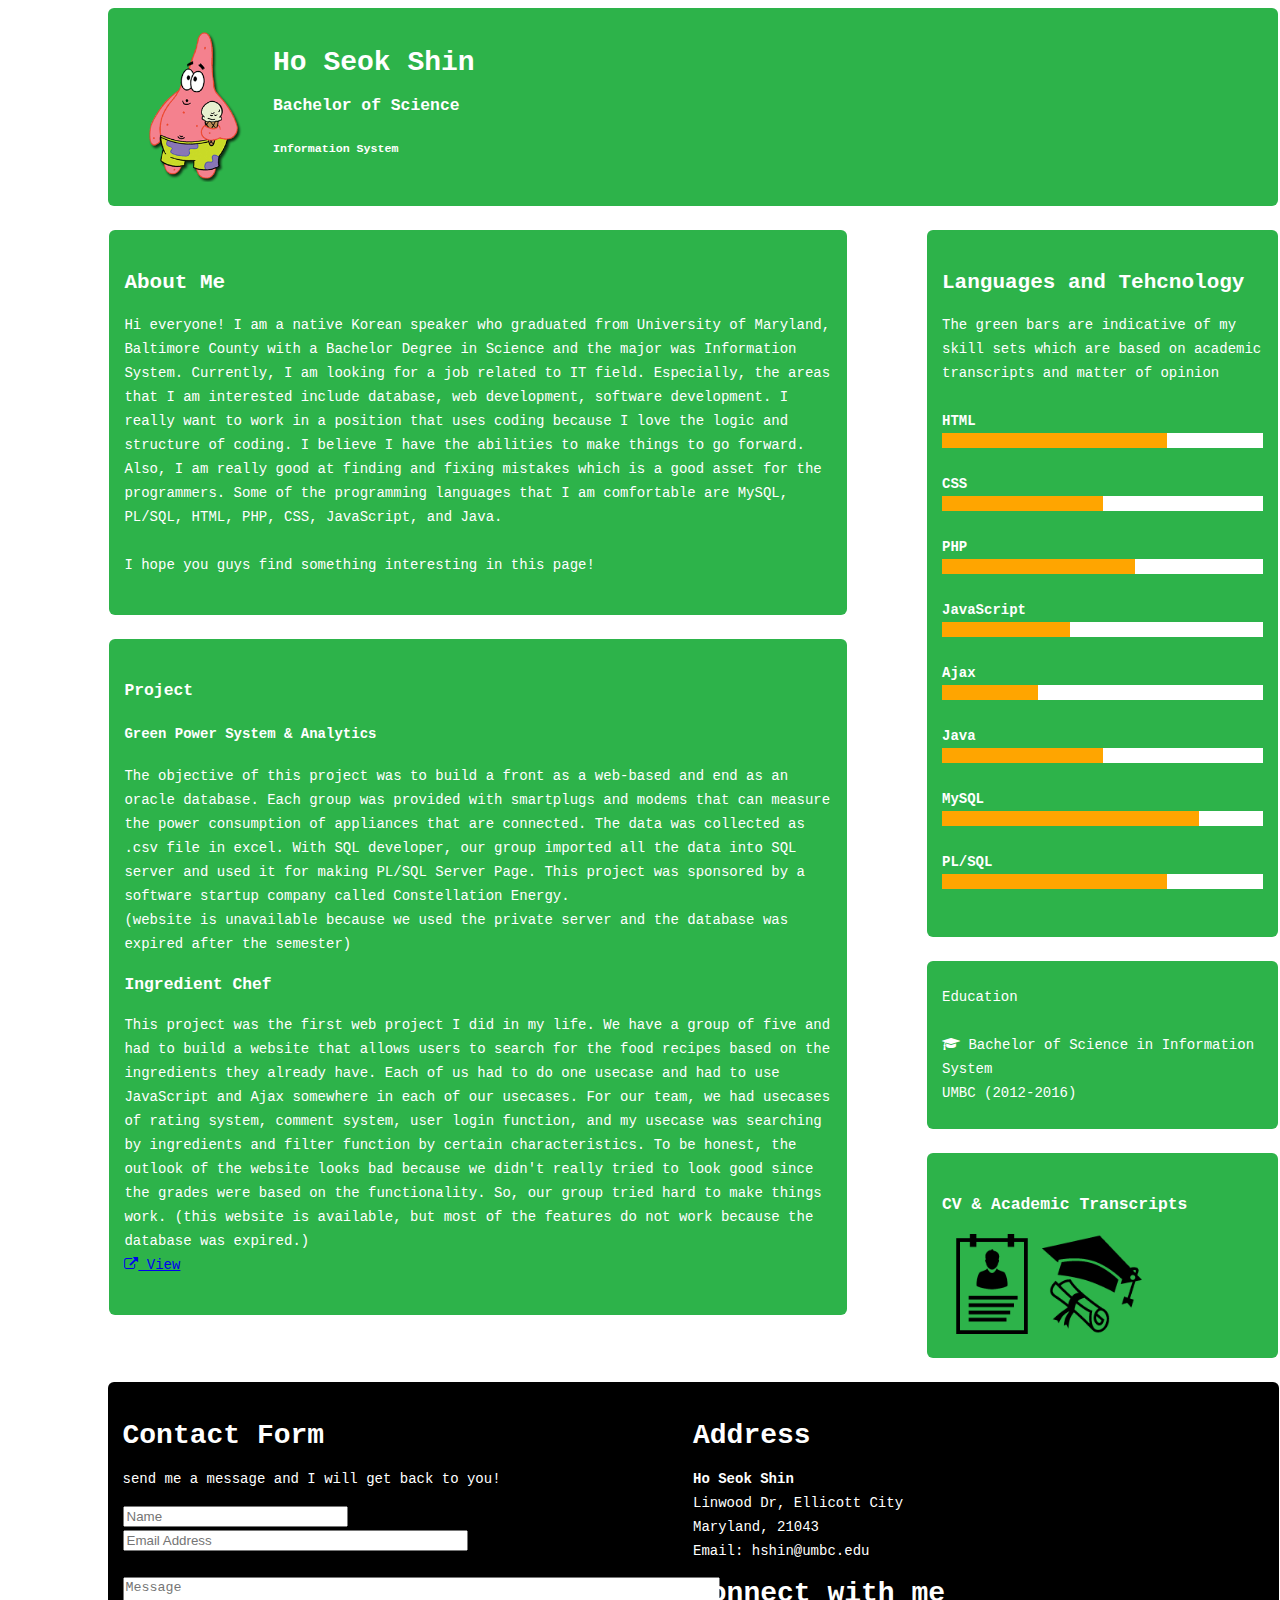
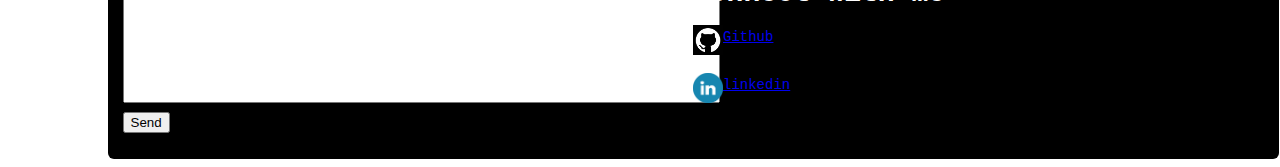
==== new1.html @ 07782965 "Add files via upload" ====
<?xml version="1.0" encoding="utf-8"?>
<!DOCTYPE html PUBLIC "-//W3C//DTD XHTML 1.1//EN" "http://www.w3.org/TR/xhtml11/DTD/xhtml11.dtd">
<html xmlns = "http://www.w3.org/1999/xhtml">
<head>
<title>Ho Seok Shin</title>
<meta http-equiv="Content-Type" content="text/html; charset=iso-8859-1" />
<link rel="stylesheet" type="text/css" href="practice.css" title="style" />
<link rel="stylesheet" type="text/css" href="http://fonts.googleapis.com/css?family=Tangerine" />
<link rel="stylesheet" href="https://maxcdn.bootstrapcdn.com/font-awesome/4.4.0/css/font-awesome.min.css" />  
</head>
<body>
	<header>
		<code>
			<img src="patrick1.jpg" alt="patrick" height="150" width="150" />
			<h1>Ho Seok  Shin</h1>
			<h3>Bachelor of Science</h3>
			<h5>Information System</h5>
		</code>
	</header>

	<section>
		<code>
			<h2>About Me</h2>
			<p>
			Hi everyone! I am a native Korean speaker who graduated from University of Maryland, Baltimore County with a Bachelor Degree in Science and the major was Information System.
			Currently, I am looking for a job related to IT field. Especially, the areas that I am interested include database, web development, software development.
			I really want to work in a position that uses coding because I love the logic and structure of coding. 
			I believe I have the abilities to make things to go forward. Also, I am really good at finding and fixing mistakes which is a good asset for the programmers. 
			Some of the programming languages that I am comfortable are MySQL, PL/SQL, HTML, PHP, CSS, JavaScript, and Java. <br /><br />
			I hope you guys find something interesting in this page!
			
			</p>
		</code>
	</section>

	<aside>
	  <code>
	  <h2>Languages and Tehcnology</h2>
			The green bars are indicative of my skill sets which are based on academic transcripts and matter of opinion <br /><br />
			<b>HTML</b>
			<div class="meter">
				<span style="width: 70%"></span>
			</div><br />
			<b>CSS</b>
			<div class="meter">
				<span style="width: 50%"></span>
			</div><br />
			<b>PHP</b>
			<div class="meter">
				<span style="width: 60%"></span>
			</div><br />
			<b>JavaScript</b>
			<div class="meter">
				<span style="width: 40%"></span>
			</div><br />
			<b>Ajax</b>
			<div class="meter">
				<span style="width: 30%"></span>
			</div><br />
			<b>Java</b>
			<div class="meter">
				<span style="width: 50%"></span>
			</div><br />
			<b>MySQL</b>
			<div class="meter">
				<span style="width: 80%"></span>
			</div><br />
			<b>PL/SQL</b>
			<div class="meter">
				<span style="width: 70%"></span>
			</div><br />
		</div>
	  </code>
	</aside>

	<section>
		<code>
			<h3>Project</h3>
			<h4>Green Power System & Analytics</h4>
			<p>The objective of this project was to build a front as a web-based and end as an oracle database.
			Each group was provided with smartplugs and modems that can measure the power consumption of appliances that are connected.
			The data was collected as .csv file in excel. With SQL developer, our group imported all the data into SQL server and used it for making PL/SQL Server Page.
			This project was sponsored by a software startup company called Constellation Energy.
			<br />(website is unavailable because we used the private server and the database was expired after the semester)</p>
		
			<h3>Ingredient Chef</h3>
			<p>
			This project was the first web project I did in my life. We have a group of five and had to build a website that allows users to search
			for the food recipes based on the ingredients they already have. Each of us had to do one usecase and had to use JavaScript and Ajax somewhere in each of our usecases.
			For our team, we had usecases of rating system, comment system, user login function, and my usecase was searching by ingredients and
			filter function by certain characteristics. To be honest, the outlook of the website looks bad because we didn't really tried to look good
			since the grades were based on the functionality. So, our group tried hard to make things work.
			(this website is available, but most of the features do not work because the database was expired.)
			<br />
			<a class="more-link" href="http://userpages.umbc.edu/~hshin3/is448/finaldemo/home.html" target="_blank"><i class="fa fa-external-link"></i> View</a>
			</p>
		</code>
	</section>

	<aside>
		<code>
			Education <br /><br />
			<i class="fa fa-graduation-cap"></i> Bachelor of Science in Information System <br />
			UMBC (2012-2016)
		</code>
	</aside>
	
	<aside>
		<code>
			<h3>CV & Academic Transcripts</h3>
			<a href=""><img src="cv.img" alt="transcript" height="100" width="100"></a>
			<a href=""><img src="cv2.img" alt="transcript" height="100" width="100"></a>
		</code>
	</aside>

	<footer>
		<div class="check">
			<div class="leftside">
				<h1>Contact Form </h1>
				<p>send me a message and I will get back to you!</p>
				<form name="contactForm" action="contactForm.php" method="post">
				<input type = "text" name="name" size="25" placeholder="Name" /> <input type = "text" name="email" size="40" placeholder="Email Address" /> <br /><br />	
				<textarea name="message" rows="8" cols="72" placeholder="Message"></textarea> <br />
				<input type="submit" name="submit" value ="Send" />
				</form>
			</div>
			<div class="rightside">
				<h1>Address</h1>
				<strong>Ho Seok Shin</strong> <br />
				Linwood Dr, Ellicott City <br />
				Maryland, 21043 <br/>
				Email: hshin@umbc.edu
				<h1>Connect with me</h1>
				<a href="https://github.com/zasxcv12"><img src="github1.jpg" alt="githubimg" height="30" width="30" />Github</a> <br /><br />
				<a href="https://www.linkedin.com/profile/preview?locale=en_US&trk=prof-0-sb-preview-primary-button"><img src="linkedin.jpg" alt="linkedin" height="30" width="30" /> linkedin</a>
			</div>
		
		</div>
	</footer>
</body>
</html>
---- practice.css ----
code {
  background: #2db34a;
  border-radius: 6px;
  color: #fff;
  display: block;
  font: 14px/24px "Source Code Pro", Inconsolata, "Lucida Console", Terminal, "Courier New", Courier;
  padding: 24px 15px;
  margin-left: 10%;
  overflow: auto;
}
header,section,aside,footer {
  margin: 0 1.5% 24px 1.5%;
}
header{
	width: 100%;
	margin-left: -30px;
}
section {
  float: left;
  width: 63%;
}
aside {
  float: right;
  width: 30%;
  margin-right: 30px;
}
footer {
  clear: both;
  margin-bottom: 0;
}
img{
	float: left;
}
.meter { 
	height: 15px;  
	position: relative;
	background: white;
	
}
.meter > span {
  display: block;
  height: 100%;
  background-color: orange;
  position: relative;
  overflow: hidden;
} 
.check {
	background-color:black;
	color: #fff;
	display: block;
	font: 14px/24px "Source Code Pro", Inconsolata, "Lucida Console", Terminal, "Courier New", Courier;
	padding: 24px 15px;
	border-radius: 6px;
	margin-left: 80px;
	margin-right: 10px;
	overflow: auto;
}
.rightside {
	float:right;
	width: 50%;
}
.leftside {
	float:left;
	width: 50%;
}
body {
	width: 1300px;
}
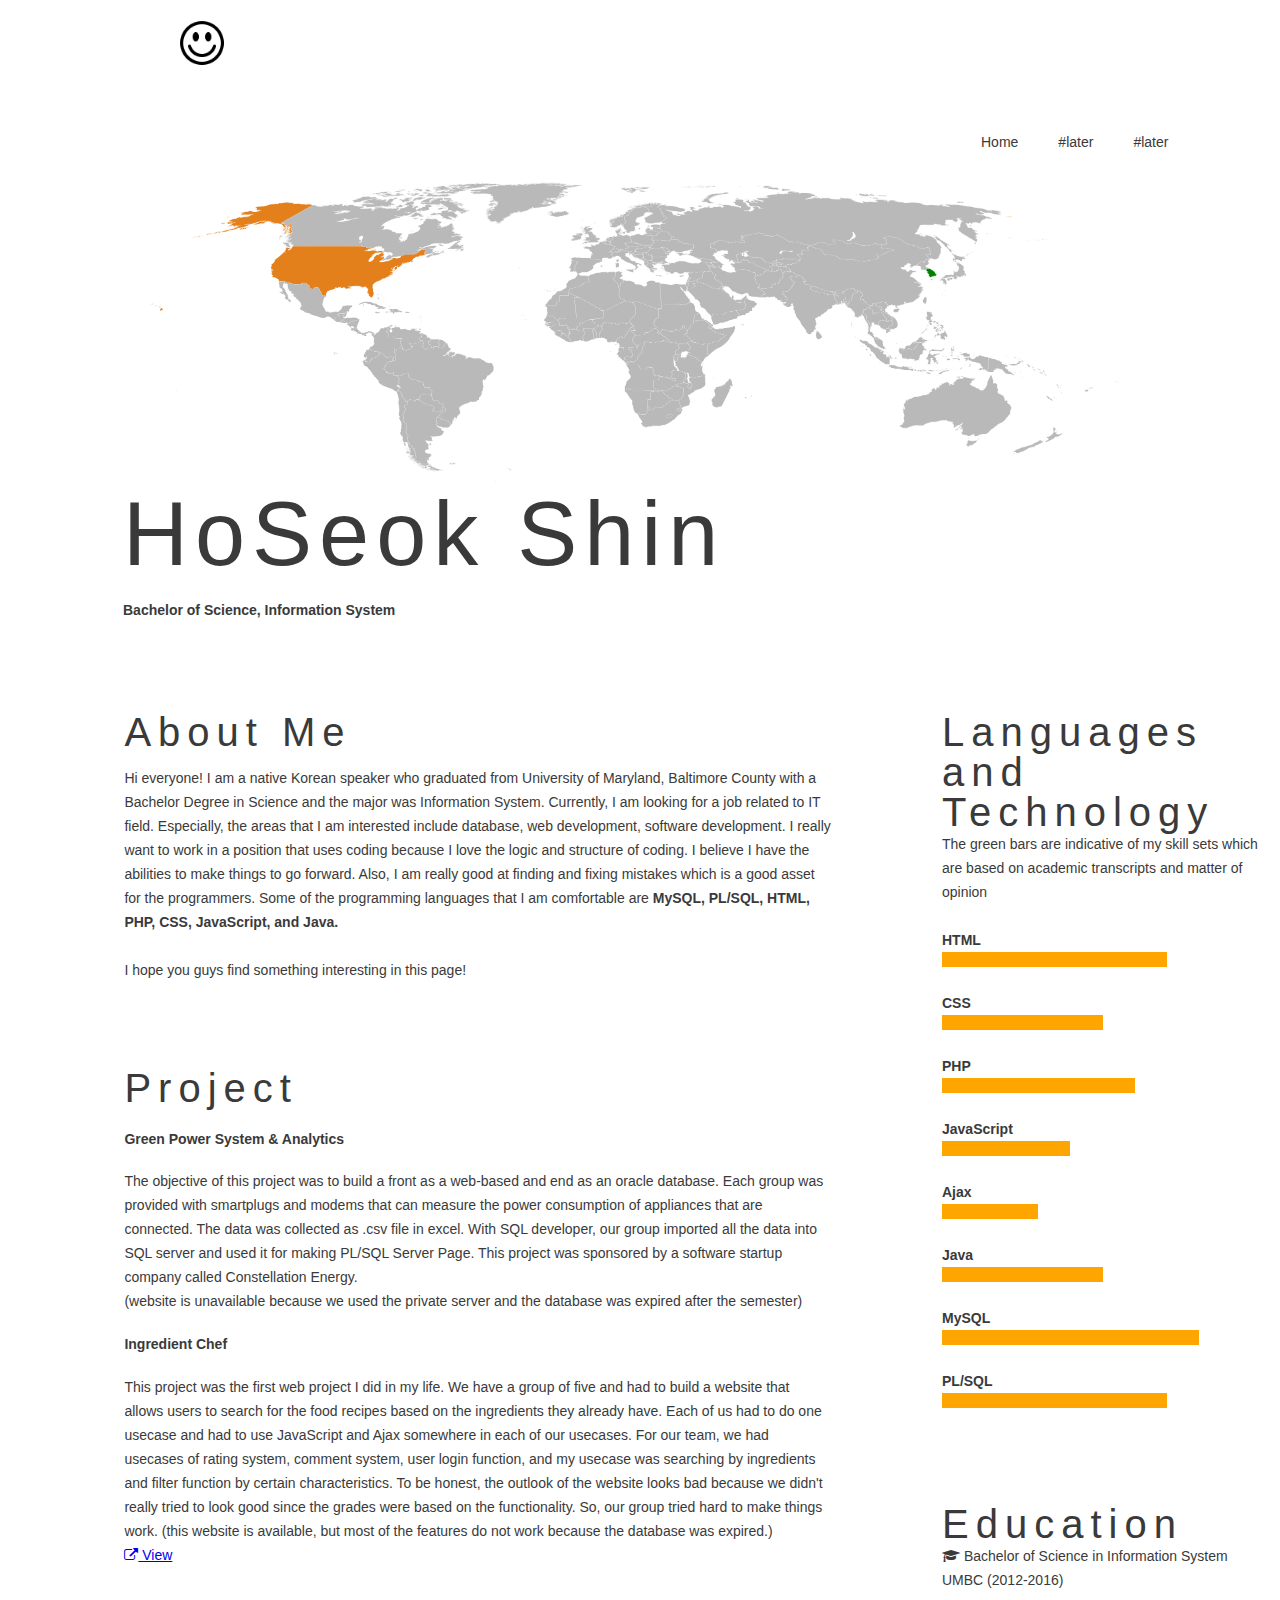
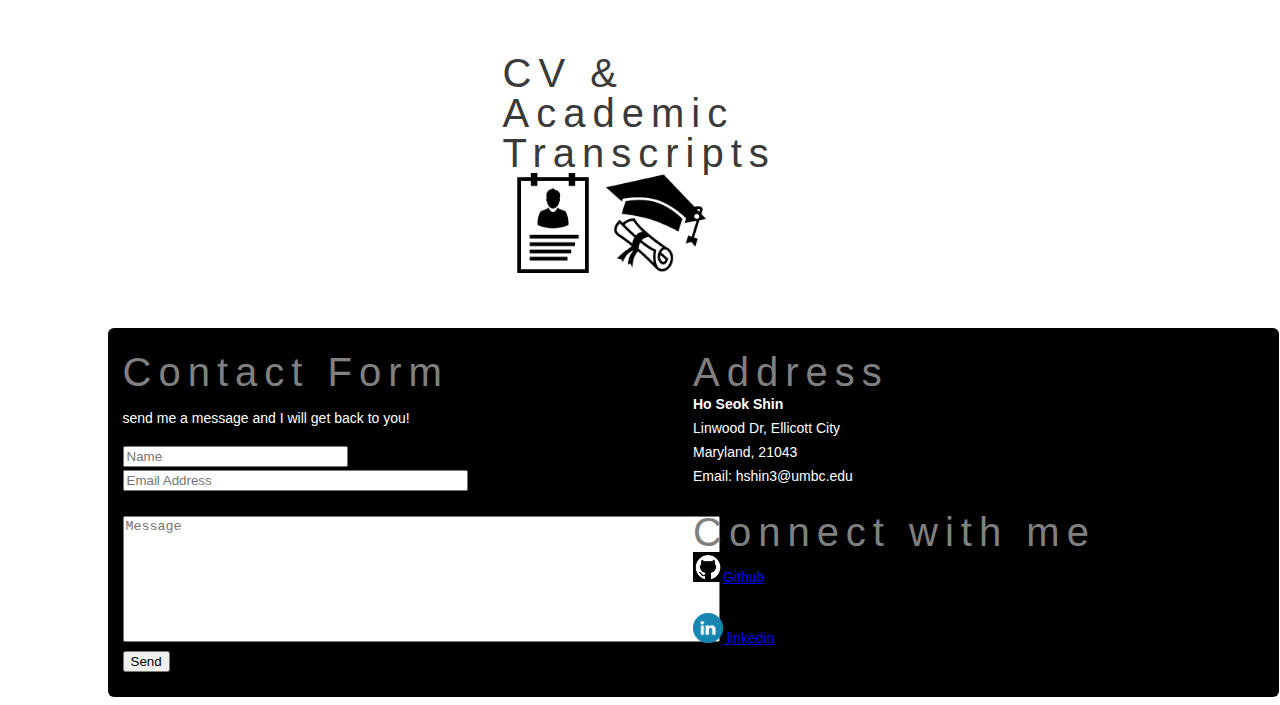
==== commit aaf1235c: "Add files via upload" ====
--- a/new1.html
+++ b/new1.html
@@ -6,15 +6,27 @@
 <meta http-equiv="Content-Type" content="text/html; charset=iso-8859-1" />
 <link rel="stylesheet" type="text/css" href="practice.css" title="style" />
 <link rel="stylesheet" type="text/css" href="http://fonts.googleapis.com/css?family=Tangerine" />
-<link rel="stylesheet" href="https://maxcdn.bootstrapcdn.com/font-awesome/4.4.0/css/font-awesome.min.css" />  
+<link rel="stylesheet" href="https://maxcdn.bootstrapcdn.com/font-awesome/4.4.0/css/font-awesome.min.css" /> 
+<script type = "text/javascript" src = "new1.js"></script> 
 </head>
-<body>
+<body onload="movPic('imagetomove')">
+	<div id="imagetomove">
+	<img src="smile.jpg" alt="smilyface" height="50" width="50" />
+	</div>
 	<header>
 		<code>
-			<img src="patrick1.jpg" alt="patrick" height="150" width="150" />
-			<h1>Ho Seok  Shin</h1>
-			<h3>Bachelor of Science</h3>
-			<h5>Information System</h5>
+			<div class="nav">
+								<ul>
+									<li><a href="">Home</a></li>					
+									<li><a href="">#later</a></li>					
+									<li><a href="">#later</a></li>
+									<br />
+								</ul>
+				</div>
+				<br />
+			<img src="worldmap.jpg" alt="mainimage" height="300" width="1000" />
+			<h1>HoSeok  Shin</h1>
+			<h4>Bachelor of Science, Information System</h4>
 		</code>
 	</header>
 
@@ -26,7 +38,7 @@
 			Currently, I am looking for a job related to IT field. Especially, the areas that I am interested include database, web development, software development.
 			I really want to work in a position that uses coding because I love the logic and structure of coding. 
 			I believe I have the abilities to make things to go forward. Also, I am really good at finding and fixing mistakes which is a good asset for the programmers. 
-			Some of the programming languages that I am comfortable are MySQL, PL/SQL, HTML, PHP, CSS, JavaScript, and Java. <br /><br />
+			Some of the programming languages that I am comfortable are <strong>MySQL, PL/SQL, HTML, PHP, CSS, JavaScript, and Java.</strong> <br /><br />
 			I hope you guys find something interesting in this page!
 			
 			</p>
@@ -35,7 +47,7 @@
 
 	<aside>
 	  <code>
-	  <h2>Languages and Tehcnology</h2>
+	  <h2>Languages and Technology</h2>
 			The green bars are indicative of my skill sets which are based on academic transcripts and matter of opinion <br /><br />
 			<b>HTML</b>
 			<div class="meter">
@@ -75,7 +87,7 @@
 
 	<section>
 		<code>
-			<h3>Project</h3>
+			<h2>Project</h2>
 			<h4>Green Power System & Analytics</h4>
 			<p>The objective of this project was to build a front as a web-based and end as an oracle database.
 			Each group was provided with smartplugs and modems that can measure the power consumption of appliances that are connected.
@@ -83,7 +95,7 @@
 			This project was sponsored by a software startup company called Constellation Energy.
 			<br />(website is unavailable because we used the private server and the database was expired after the semester)</p>
 		
-			<h3>Ingredient Chef</h3>
+			<h4>Ingredient Chef</h4>
 			<p>
 			This project was the first web project I did in my life. We have a group of five and had to build a website that allows users to search
 			for the food recipes based on the ingredients they already have. Each of us had to do one usecase and had to use JavaScript and Ajax somewhere in each of our usecases.
@@ -99,7 +111,7 @@
 
 	<aside>
 		<code>
-			Education <br /><br />
+			<h2>Education</h2>
 			<i class="fa fa-graduation-cap"></i> Bachelor of Science in Information System <br />
 			UMBC (2012-2016)
 		</code>
@@ -107,7 +119,7 @@
 	
 	<aside>
 		<code>
-			<h3>CV & Academic Transcripts</h3>
+			<h2>CV & Academic Transcripts</h2>
 			<a href=""><img src="cv.img" alt="transcript" height="100" width="100"></a>
 			<a href=""><img src="cv2.img" alt="transcript" height="100" width="100"></a>
 		</code>
@@ -116,21 +128,21 @@
 	<footer>
 		<div class="check">
 			<div class="leftside">
-				<h1>Contact Form </h1>
+				<h3>Contact Form </h3>
 				<p>send me a message and I will get back to you!</p>
 				<form name="contactForm" action="contactForm.php" method="post">
-				<input type = "text" name="name" size="25" placeholder="Name" /> <input type = "text" name="email" size="40" placeholder="Email Address" /> <br /><br />	
-				<textarea name="message" rows="8" cols="72" placeholder="Message"></textarea> <br />
-				<input type="submit" name="submit" value ="Send" />
+				<input type = "text" id="name" name="name" size="25" placeholder="Name" /> <input type = "text" id="email" name="email" size="40" placeholder="Email Address" /> <br /><br />	
+				<textarea id="message" name="message" rows="8" cols="72" placeholder="Message"></textarea> <br />
+				<input type="submit" name="submit" value ="Send" onclick ="return validate()"; />
 				</form>
 			</div>
 			<div class="rightside">
-				<h1>Address</h1>
+				<h3>Address</h3>
 				<strong>Ho Seok Shin</strong> <br />
 				Linwood Dr, Ellicott City <br />
 				Maryland, 21043 <br/>
-				Email: hshin@umbc.edu
-				<h1>Connect with me</h1>
+				Email: hshin3@umbc.edu <br /><br />
+				<h3>Connect with me</h3>
 				<a href="https://github.com/zasxcv12"><img src="github1.jpg" alt="githubimg" height="30" width="30" />Github</a> <br /><br />
 				<a href="https://www.linkedin.com/profile/preview?locale=en_US&trk=prof-0-sb-preview-primary-button"><img src="linkedin.jpg" alt="linkedin" height="30" width="30" /> linkedin</a>
 			</div>
--- a/practice.css
+++ b/practice.css
@@ -1,9 +1,9 @@
 code {
-  background: #2db34a;
+ 
   border-radius: 6px;
-  color: #fff;
+  color: #3a3a3a;
   display: block;
-  font: 14px/24px "Source Code Pro", Inconsolata, "Lucida Console", Terminal, "Courier New", Courier;
+  font: 14px/24px 'Oswald', sans-serif;
   padding: 24px 15px;
   margin-left: 10%;
   overflow: auto;
@@ -12,6 +12,7 @@
   margin: 0 1.5% 24px 1.5%;
 }
 header{
+	margin-top: 20px;
 	width: 100%;
 	margin-left: -30px;
 }
@@ -28,9 +29,7 @@
   clear: both;
   margin-bottom: 0;
 }
-img{
-	float: left;
-}
+
 .meter { 
 	height: 15px;  
 	position: relative;
@@ -48,7 +47,7 @@
 	background-color:black;
 	color: #fff;
 	display: block;
-	font: 14px/24px "Source Code Pro", Inconsolata, "Lucida Console", Terminal, "Courier New", Courier;
+	font: 14px/24px 'Oswald', sans-serif;
 	padding: 24px 15px;
 	border-radius: 6px;
 	margin-left: 80px;
@@ -66,3 +65,60 @@
 body {
 	width: 1300px;
 }
+h1 {
+	color: #3a3a3a;
+	font-family: 'Oswald', sans-serif;
+	font-size: 90px;
+	font-weight: 400;
+	letter-spacing: 7px;
+	margin-bottom: 10px;
+	margin: 0;
+	line-height: 90px;
+}
+h2 {
+	color: #3a3a3a;
+	font-family: 'Oswald', sans-serif;
+	font-size: 40px;
+	font-weight: 400;
+	letter-spacing: 7px;
+	margin: auto;
+	line-height: 40px;
+}
+h3 {
+	color: grey;
+	font-family: 'Oswald', sans-serif;
+	font-size: 40px;
+	font-weight: 400;
+	letter-spacing: 7px;
+	margin: auto;
+	line-height: 40px;
+}
+
+.nav {
+	margin-left: 70%;
+	
+}
+
+.nav ul li {
+	list-style: none;
+}
+
+.nav ul li a {
+	text-decoration: none;
+	float: left;
+	display: block;
+	padding: 10px 20px;
+	color: #3a3a3a;
+	font-family: "HelveticaNeue-Light", sans-serif;
+
+}
+
+.nav ul li a:hover {
+	color: pink;
+	background-color: black;
+}
+#imagetomove {
+	position: relative;
+	top: 10px;
+	left: 10px;
+}